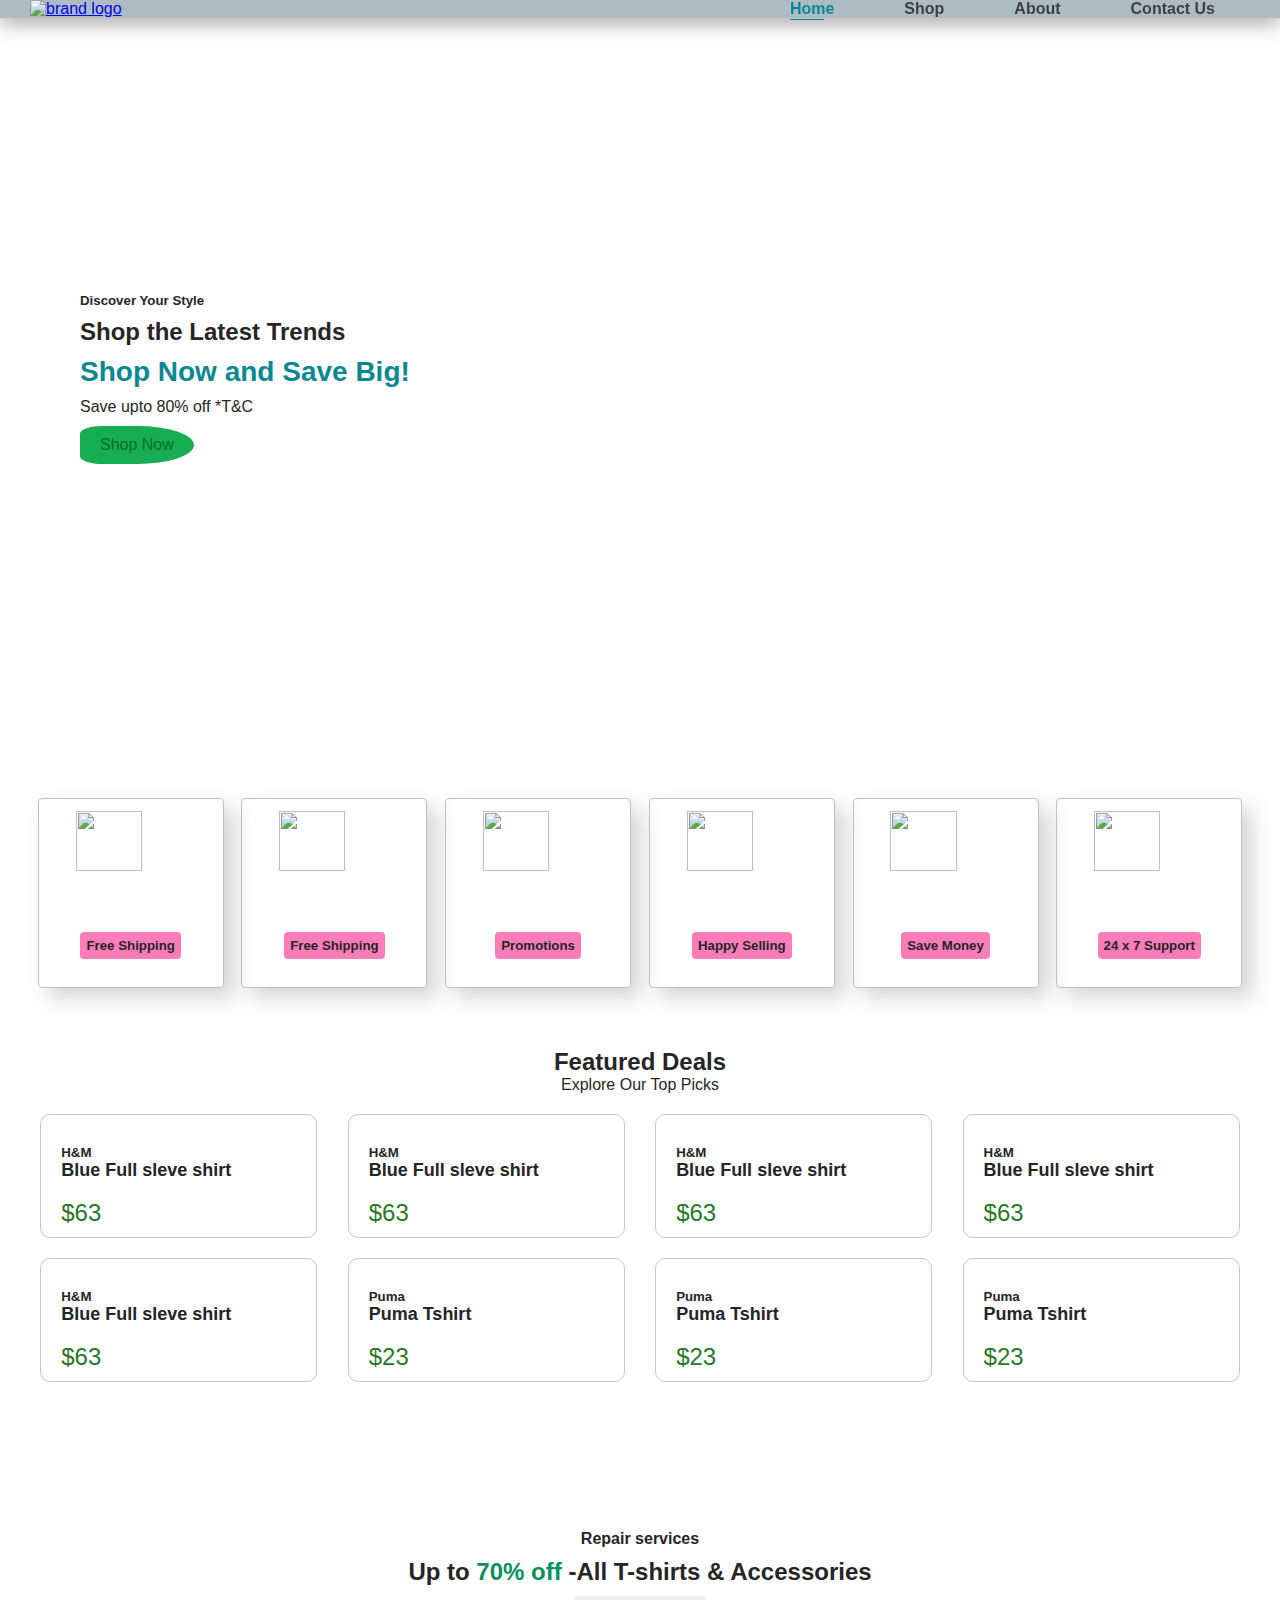
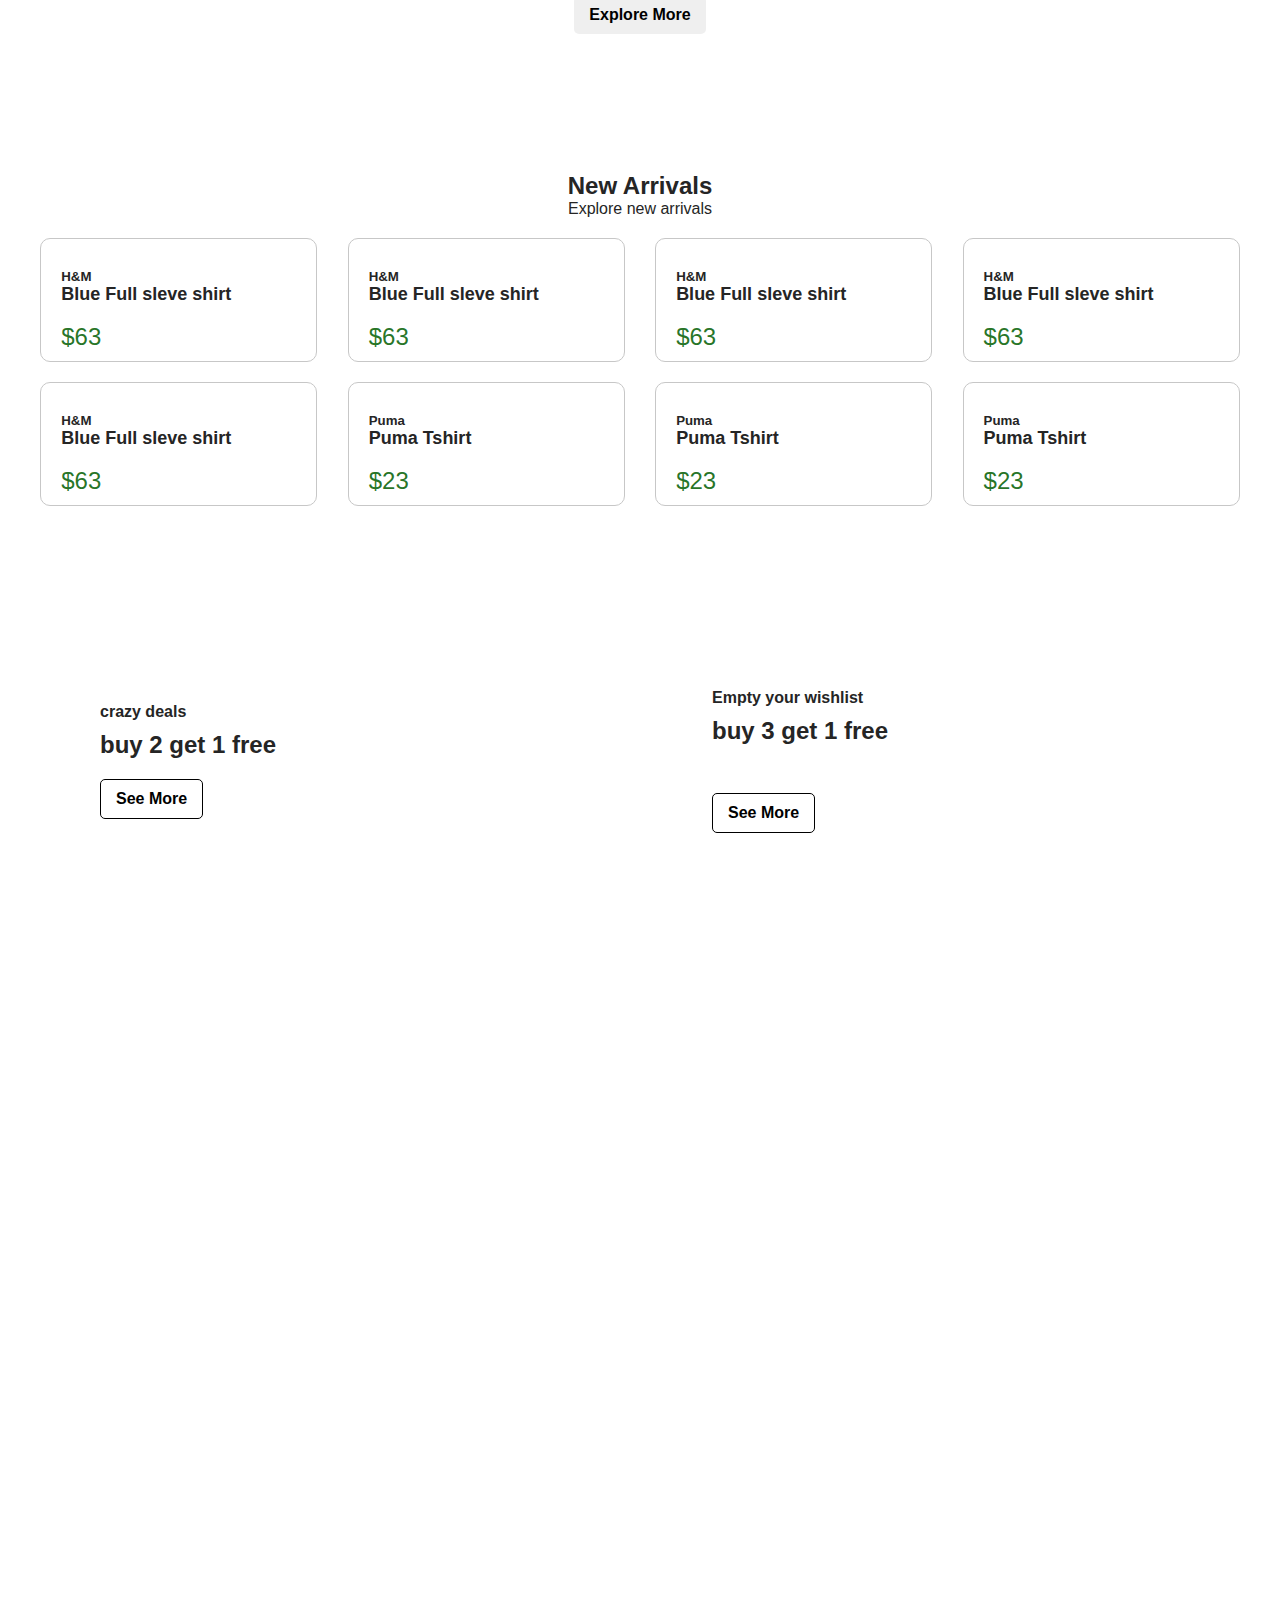
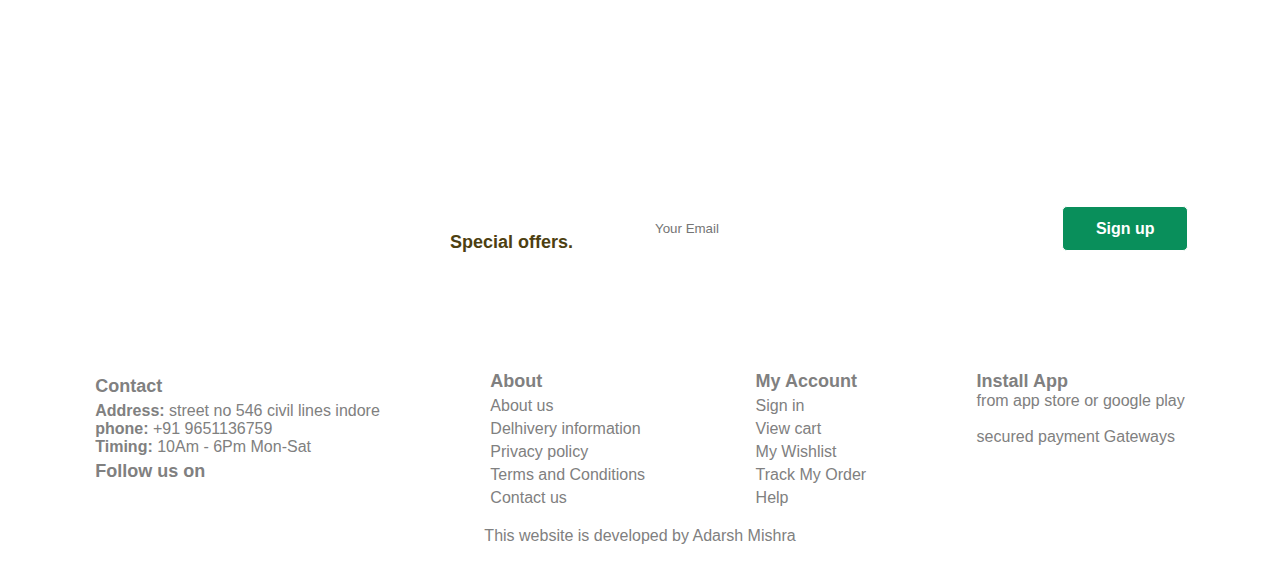
==== index.html @ 16205b8a "adding page to logo" ====
<!DOCTYPE html>
<html lang="en">
  <head>
    <meta charset="UTF-8" />
    <meta name="viewport" content="width=device-width, initial-scale=1.0" />
    <title></title>
    <link rel="stylesheet" href="style.css" />
    <link
      rel="stylesheet"
      href="https://cdnjs.cloudflare.com/ajax/libs/font-awesome/6.5.1/css/all.min.css"
      integrity="sha512-DTOQO9RWCH3ppGqcWaEA1BIZOC6xxalwEsw9c2QQeAIftl+Vegovlnee1c9QX4TctnWMn13TZye+giMm8e2LwA=="
      crossorigin="anonymous"
      referrerpolicy="no-referrer"
    />
  </head>
  <body>
    <header>
      <nav>
        <a class="brand-logo" href="index.html"
          ><img
            class="brand-logo"
            src="home-images/brand logo2.png"
            alt="brand logo"
        /></a>
        <div class="nav-links">
          <li><a class="active" href="index.html">Home</a></li>
          <li><a href="shop.html">Shop</a></li>
          <li><a href="about.html">About</a></li>
          <li><a href="contact.html">Contact Us</a></li>
          <a href="cart.html"><i class="fa-solid fa-bag-shopping"></i></a>
        </div>
      </nav>
    </header>

    <section class="hero">
      <h5>Discover Your Style</h5>
      <h2>Shop the Latest Trends</h2>
      <h1>Shop Now and Save Big!</h1>
      <p>Save upto 80% off *T&C</p>
      <button class="hero-btn">Shop Now</button>
    </section>

    <section class="features">
      <div class="feature-box">
        <img
          src="https://encrypted-tbn0.gstatic.com/images?q=tbn:ANd9GcSUbKTxGT5Cu_lnZoBtCfuJlp1Us1unx49uBg&usqp=CAU"
          alt=""
        />
        <h5>Free Shipping</h5>
      </div>
      <div class="feature-box">
        <img
          src="https://encrypted-tbn0.gstatic.com/images?q=tbn:ANd9GcQZzzCF88Bh8GeuCYiDXP8hXMEvWiHzgV-7iY_R7X9fksm_Ij-1l3VPWpPngIdKsSIP9Vw&usqp=CAU"
          alt=""
        />
        <h5>Free Shipping</h5>
      </div>
      <div class="feature-box">
        <img
          src="https://static.vecteezy.com/system/resources/thumbnails/009/315/292/small/3d-megaphone-speaker-or-loudspeaker-bullhorn-for-announce-promotion-megaphone-loudhailer-with-microphone-mockup-speakerphone-3d-render-for-alert-and-announcement-isolated-free-png.png"
          alt=""
        />
        <h5>Promotions</h5>
      </div>
      <div class="feature-box">
        <img
          src="https://png.pngtree.com/png-vector/20221108/ourmid/pngtree-happy-selling-products-online-png-image_6432151.png"
          alt=""
        />
        <h5>Happy Selling</h5>
      </div>
      <div class="feature-box">
        <img
          src="https://encrypted-tbn0.gstatic.com/images?q=tbn:ANd9GcTLdCCTJVLXFhbFp-wXrnu7Nh6CmlG_Gkt76Q&usqp=CAU"
          alt=""
        />
        <h5>Save Money</h5>
      </div>
      <div class="feature-box">
        <img
          src="https://static.vecteezy.com/system/resources/previews/017/349/943/original/24-hour-service-icon-headphone-talk-support-over-the-phone-to-consult-customer-problems-png.png"
          alt=""
        />
        <h5>24 x 7 Support</h5>
      </div>
    </section>

    <section class="featured-products">
      <h2>Featured Deals</h2>
      <p>Explore Our Top Picks</p>
      <div class="featured-wrapper">
        <div class="featured-card">
          <img src="home-images/product5.jpg" alt="" />
          <div class="description">
            <h5 class="brand-name">H&M</h5>
            <h3 class="product-name">Blue Full sleve shirt</h3>
            <div class="rating">
              <i class="fa-solid fa-star"></i>
              <i class="fas fa-star"></i>
              <i class="fas fa-star"></i>
              <i class="fas fa-star"></i>
              <i class="fas fa-star"></i>
            </div>
            <span class="price">$63</span>
            <i class="fa-solid fa-cart-shopping cart"></i>
          </div>
        </div>
        <div class="featured-card">
          <img src="home-images/product1.jpg" alt="" />
          <div class="description">
            <h5 class="brand-name">H&M</h5>
            <h3 class="product-name">Blue Full sleve shirt</h3>
            <div class="rating">
              <i class="fa-solid fa-star"></i>
              <i class="fas fa-star"></i>
              <i class="fas fa-star"></i>
              <i class="fas fa-star"></i>
              <i class="fas fa-star"></i>
            </div>
            <span class="price">$63</span>
            <i class="fa-solid fa-cart-shopping cart"></i>
          </div>
        </div>
        <div class="featured-card">
          <img src="home-images/product2.jpg" alt="" />
          <div class="description">
            <h5 class="brand-name">H&M</h5>
            <h3 class="product-name">Blue Full sleve shirt</h3>
            <div class="rating">
              <i class="fa-solid fa-star"></i>
              <i class="fas fa-star"></i>
              <i class="fas fa-star"></i>
              <i class="fas fa-star"></i>
              <i class="fas fa-star"></i>
            </div>
            <span class="price">$63</span>
            <i class="fa-solid fa-cart-shopping cart"></i>
          </div>
        </div>
        <div class="featured-card">
          <img src="home-images/pic2.jpg" alt="" />
          <div class="description">
            <h5 class="brand-name">H&M</h5>
            <h3 class="product-name">Blue Full sleve shirt</h3>
            <div class="rating">
              <i class="fa-solid fa-star"></i>
              <i class="fas fa-star"></i>
              <i class="fas fa-star"></i>
              <i class="fas fa-star"></i>
              <i class="fas fa-star"></i>
            </div>
            <span class="price">$63</span>
            <i class="fa-solid fa-cart-shopping cart"></i>
          </div>
        </div>
        <div class="featured-card">
          <img src="home-images/pic5.jpg" alt="" />
          <div class="description">
            <h5 class="brand-name">H&M</h5>
            <h3 class="product-name">Blue Full sleve shirt</h3>
            <div class="rating">
              <i class="fa-solid fa-star"></i>
              <i class="fas fa-star"></i>
              <i class="fas fa-star"></i>
              <i class="fas fa-star"></i>
              <i class="fas fa-star"></i>
            </div>
            <span class="price">$63</span>
            <i class="fa-solid fa-cart-shopping cart"></i>
          </div>
        </div>
        <div class="featured-card">
          <img src="home-images/pic3.jpg" alt="" />
          <div class="description">
            <h5 class="brand-name">Puma</h5>
            <h3 class="product-name">Puma Tshirt</h3>
            <div class="rating">
              <i class="fa-solid fa-star"></i>
              <i class="fas fa-star"></i>
              <i class="fas fa-star"></i>
              <i class="fas fa-star"></i>
              <i class="fas fa-star"></i>
            </div>
            <span class="price">$23</span>
            <i class="fa-solid fa-cart-shopping"></i>
          </div>
        </div>
        <div class="featured-card">
          <img src="home-images/pic1.jpg" alt="" />
          <div class="description">
            <h5 class="brand-name">Puma</h5>
            <h3 class="product-name">Puma Tshirt</h3>
            <div class="rating">
              <i class="fa-solid fa-star"></i>
              <i class="fas fa-star"></i>
              <i class="fas fa-star"></i>
              <i class="fas fa-star"></i>
              <i class="fas fa-star"></i>
            </div>
            <span class="price">$23</span>
            <i class="fa-solid fa-cart-shopping"></i>
          </div>
        </div>
        <div class="featured-card">
          <img src="home-images/pic4.jpg" alt="" />
          <div class="description">
            <h5 class="brand-name">Puma</h5>
            <h3 class="product-name">Puma Tshirt</h3>
            <div class="rating">
              <i class="fa-solid fa-star"></i>
              <i class="fas fa-star"></i>
              <i class="fas fa-star"></i>
              <i class="fas fa-star"></i>
              <i class="fas fa-star"></i>
            </div>
            <span class="price">$23</span>
            <i class="fa-solid fa-cart-shopping"></i>
          </div>
        </div>
      </div>
    </section>

    <section class="banner">
      <h4>Repair services</h4>
      <h2>Up to <span>70% off</span> -All T-shirts & Accessories</h2>
      <button class="explore-btn">Explore More</button>
    </section>

    <section class="featured-products">
      <h2>New Arrivals</h2>
      <p>Explore new arrivals</p>
      <div class="featured-wrapper">
        <div class="featured-card">
          <img src="home-images/product4.jpg" alt="" />
          <div class="description">
            <h5 class="brand-name">H&M</h5>
            <h3 class="product-name">Blue Full sleve shirt</h3>
            <div class="rating">
              <i class="fa-solid fa-star"></i>
              <i class="fas fa-star"></i>
              <i class="fas fa-star"></i>
              <i class="fas fa-star"></i>
              <i class="fas fa-star"></i>
            </div>
            <span class="price">$63</span>
            <i class="fa-solid fa-cart-shopping cart"></i>
          </div>
        </div>
        <div class="featured-card">
          <img src="home-images/product1.jpg" alt="" />
          <div class="description">
            <h5 class="brand-name">H&M</h5>
            <h3 class="product-name">Blue Full sleve shirt</h3>
            <div class="rating">
              <i class="fa-solid fa-star"></i>
              <i class="fas fa-star"></i>
              <i class="fas fa-star"></i>
              <i class="fas fa-star"></i>
              <i class="fas fa-star"></i>
            </div>
            <span class="price">$63</span>
            <i class="fa-solid fa-cart-shopping cart"></i>
          </div>
        </div>
        <div class="featured-card">
          <img src="home-images/product2.jpg" alt="" />
          <div class="description">
            <h5 class="brand-name">H&M</h5>
            <h3 class="product-name">Blue Full sleve shirt</h3>
            <div class="rating">
              <i class="fa-solid fa-star"></i>
              <i class="fas fa-star"></i>
              <i class="fas fa-star"></i>
              <i class="fas fa-star"></i>
              <i class="fas fa-star"></i>
            </div>
            <span class="price">$63</span>
            <i class="fa-solid fa-cart-shopping cart"></i>
          </div>
        </div>
        <div class="featured-card">
          <img src="home-images/product 3.jpg" alt="" />
          <div class="description">
            <h5 class="brand-name">H&M</h5>
            <h3 class="product-name">Blue Full sleve shirt</h3>
            <div class="rating">
              <i class="fa-solid fa-star"></i>
              <i class="fas fa-star"></i>
              <i class="fas fa-star"></i>
              <i class="fas fa-star"></i>
              <i class="fas fa-star"></i>
            </div>
            <span class="price">$63</span>
            <i class="fa-solid fa-cart-shopping cart"></i>
          </div>
        </div>
        <div class="featured-card">
          <img src="home-images/product5.jpg" alt="" />
          <div class="description">
            <h5 class="brand-name">H&M</h5>
            <h3 class="product-name">Blue Full sleve shirt</h3>
            <div class="rating">
              <i class="fa-solid fa-star"></i>
              <i class="fas fa-star"></i>
              <i class="fas fa-star"></i>
              <i class="fas fa-star"></i>
              <i class="fas fa-star"></i>
            </div>
            <span class="price">$63</span>
            <i class="fa-solid fa-cart-shopping cart"></i>
          </div>
        </div>
        <div class="featured-card">
          <img src="home-images/pic3.jpg" alt="" />
          <div class="description">
            <h5 class="brand-name">Puma</h5>
            <h3 class="product-name">Puma Tshirt</h3>
            <div class="rating">
              <i class="fa-solid fa-star"></i>
              <i class="fas fa-star"></i>
              <i class="fas fa-star"></i>
              <i class="fas fa-star"></i>
              <i class="fas fa-star"></i>
            </div>
            <span class="price">$23</span>
            <i class="fa-solid fa-cart-shopping"></i>
          </div>
        </div>
        <div class="featured-card">
          <img src="home-images/pic1.jpg" alt="" />
          <div class="description">
            <h5 class="brand-name">Puma</h5>
            <h3 class="product-name">Puma Tshirt</h3>
            <div class="rating">
              <i class="fa-solid fa-star"></i>
              <i class="fas fa-star"></i>
              <i class="fas fa-star"></i>
              <i class="fas fa-star"></i>
              <i class="fas fa-star"></i>
            </div>
            <span class="price">$23</span>
            <i class="fa-solid fa-cart-shopping"></i>
          </div>
        </div>
        <div class="featured-card">
          <img src="home-images/pic5.jpg" alt="" />
          <div class="description">
            <h5 class="brand-name">Puma</h5>
            <h3 class="product-name">Puma Tshirt</h3>
            <div class="rating">
              <i class="fa-solid fa-star"></i>
              <i class="fas fa-star"></i>
              <i class="fas fa-star"></i>
              <i class="fas fa-star"></i>
              <i class="fas fa-star"></i>
            </div>
            <span class="price">$23</span>
            <i class="fa-solid fa-cart-shopping"></i>
          </div>
        </div>
      </div>
    </section>

    <section class="small-banner">
      <div class="banner-box">
        <h4>crazy deals</h4>
        <h2>buy 2 get 1 free</h2>
        <p></p>
        <button>See More</button>
      </div>
      <div class="banner-box box2">
        <h4>Empty your wishlist</h4>
        <h2>buy 3 get 1 free</h2>
        <p></p>
        <br />
        <button>See More</button>
      </div>
    </section>

    <section class="banner-sm-box">
      <div class="box ban1">
        <h2>New arrivals</h2>
        <h3>Match your vibes with new arrivals</h3>
      </div>
      <div class="box ban2">
        <h2>Ethnic wears</h2>
        <h3>style with your family with traditions</h3>
      </div>
      <div class="box ban3">
        <h2>Shoes</h2>
        <h3>Match your Pair with new arrivals</h3>
      </div>
    </section>

    <section class="newsletter">
      <div class="newsletter-text">
        <h2>Sign up for newsletters</h2>
        <h3>
          Get email updates for our latest shop and <span>Special offers.</span>
        </h3>
      </div>
      <div class="newsletter-form">
        <form action="">
          <input type="email" name="Email" placeholder="Your Email" />
          <button class="submit-btn" type="submit">Sign up</button>
        </form>
      </div>
    </section>

    <section class="footer">
      <div class="col1">
        <img class="brand-logo" src="home-images/brand logo.png" alt="" />
        <h3>Contact</h3>
        <p>
          <strong>Address: </strong> street no 546 civil lines indore <br />
          <strong>phone:</strong> +91 9651136759 <br />
          <strong>Timing: </strong> 10Am - 6Pm Mon-Sat
        </p>
        <h3>Follow us on</h3>
        <div class="icons">
          <i class="fa-brands fa-square-instagram"></i>
          <i class="fa-brands fa-linkedin"></i>
          <i class="fa-brands fa-square-twitter"></i>
          <i class="fa-brands fa-facebook"></i>
        </div>
      </div>
      <div class="col2">
        <h3>About</h3>
        <li>About us</li>
        <li>Delhivery information</li>
        <li>Privacy policy</li>
        <li>Terms and Conditions</li>
        <li>Contact us</li>
      </div>
      <div class="col3">
        <h3>My Account</h3>
        <li>Sign in</li>
        <li>View cart</li>
        <li>My Wishlist</li>
        <li>Track My Order</li>
        <li>Help</li>
      </div>
      <div class="col4">
        <h3>Install App</h3>
        <p>from app store or google play</p>
        <img
          class="playstore"
          src="https://www.shutterstock.com/image-photo/antalya-turkey-september-21-2020-600nw-1931705552.jpg"
          alt=""
        />
        <p>secured payment Gateways</p>
        <img
          class="payment"
          src="https://abeec.com.au/wp-content/uploads/2022/06/Payments-Options-Accepted.png"
          alt=""
        />
      </div>
    </section>
    <div class="copyright">
      <p>This website is developed by Adarsh Mishra</p>
    </div>
  </body>
</html>
---- style.css ----
* {
  margin: 0px;
  padding: 0px;
  box-sizing: border-box;
}
body {
  width: 100%;
  font-family: "Gill Sans", "Gill Sans MT", Calibri, "Trebuchet MS", sans-serif;

  color: rgb(37, 37, 37);
}

/* utility classes */
h3 {
  font-size: 18px;
}
h2 {
  font-size: 24px;
  font-weight: 600px;
}
h1 {
  font-size: 28px;
  font-weight: 900px;
}
/* home page  */

/* navigation bar  */

nav {
  display: flex;
  align-items: center;
  justify-content: space-between;
  padding: 0px 30px;
  background-color: rgb(173 188 195);
  box-shadow: 0px 5px 20px rgba(138, 138, 138, 0.836);
  z-index: 999;
  position: sticky;
  top: 0;
  left: 0;
}
.brand-logo {
  width: 180px;
  background-color: rgb(173 188 195);
}
.nav-links {
  display: flex;
}
.nav-links li {
  list-style: none;
  padding: 0px 35px;
  position: relative;
}
.nav-links li a {
  text-decoration: none;
  color: rgb(63, 63, 63);
  font-size: 16px;
  font-weight: 600;
  transition: 0.2s ease;
}
.nav-links li a:hover,
.nav-links li a.active {
  color: rgb(10, 136, 145);
}

.nav-links li a.active::after,
.nav-links li a:hover::after {
  content: "";
  width: 30%;
  height: 1.5px;
  background-color: rgb(10, 136, 145);
  position: absolute;
  bottom: -2px;
  left: 35px;
}
.nav-links i {
  color: black;
}

/* hero section */
.hero {
  background-image: url("https://plus.unsplash.com/premium_photo-1663089101206-42c224a353da?q=80&w=1536&auto=format&fit=crop&ixlib=rb-4.0.3&ixid=M3wxMjA3fDB8MHxwaG90by1wYWdlfHx8fGVufDB8fHx8fA%3D%3D");
  background-size: cover;
  background-position: top 20% left 20%;
  min-height: 80vh;
  padding: 0px 80px;
  display: flex;
  flex-direction: column;
  align-items: flex-start;
  justify-content: center;
  row-gap: 10px;
}
.hero h1 {
  /* color: rgb(6, 93, 255); */
  color: rgb(10, 136, 145);
}
.hero button {
  background-color: rgb(22, 173, 85);
  padding: 10px 20px;
  font-size: 16px;
  color: rgb(3, 112, 30);
  border-radius: 20% 50% 50% 20%;
  border: 0;
}

/* feature section  */

.features {
  margin: 60px 20px;
  display: flex;
  justify-content: space-evenly;
  align-items: center;
  flex-wrap: wrap;
}
.feature-box {
  width: 15%;
  height: 190px;
  object-fit: cover;
  display: flex;
  flex-wrap: wrap;
  flex-direction: column;
  align-items: center;
  box-shadow: 10px 10px 20px rgba(196, 195, 195, 0.699);
  padding: 10px 0px;
  border: 0.5px solid rgb(192, 192, 192);
  border-radius: 4px;
  transition: 0.3s ease;
}
.feature-box:hover {
  box-shadow: 15px 10px 10px 10px rgba(156, 156, 156, 0.699);
}

.feature-box img {
  width: 60%;
  height: 60%;
  margin: 2px 4px;
}
.feature-box img:hover {
  scale: 1.025;
}
.feature-box h5 {
  margin-top: 18px;
  background-color: rgb(252, 125, 184);
  /* width: 50%; */
  padding: 6px;
  border-radius: 4px;
}
.feature-box :nth-child(3) h5 {
  background-color: rgb(13, 129, 133);
}

/* feaured products */

.featured-products {
  text-align: center;
  margin: 10px 10px;
}
.featured-wrapper {
  margin: 10px 0px;
  display: flex;
  flex-wrap: wrap;
  justify-content: space-evenly;
}
.featured-card {
  display: flex;
  flex-direction: column;
  flex-basis: 22%;
  margin: 10px 0px;
  border: 1.5px solid rgb(199, 199, 199);
  border-radius: 10px;
}
.featured-card img {
  margin: 10px 0px;
  width: 90%;
  align-self: center;
  /* height: 45%; */
}
.description {
  margin: 10px 20px;
  text-align: left;
}
.price {
  font-size: 1.5rem;
  color: rgba(9, 99, 9, 0.89);
}
.rating i {
  padding: 5px 2px;

  color: rgb(255, 239, 9);
}

/* banner */

.banner {
  background-image: url("https://png.pngtree.com/thumb_back/fh260/background/20220914/pngtree-background-orange-sale-promotion-gift-balloon-image_1464409.jpg");
  display: flex;
  background-size: contain;
  flex-direction: column;
  justify-content: center;
  align-items: center;
  min-height: 40vh;
  margin: 10px 0px;
  row-gap: 10px;
}
.banner h2 span {
  color: rgb(9, 143, 91);
}
.explore-btn {
  padding: 10px 15px;
  border-radius: 5px;
  border: none;
  font-size: 16px;
  font-weight: 600;
}
.explore-btn:hover {
  background-color: rgb(9, 143, 91);
  color: white;
  cursor: pointer;
}
.small-banner {
  display: flex;
  flex-wrap: wrap;
  justify-content: space-between;
  margin: 20px 40px;
}
.banner-box {
  background-image: url("https://img.freepik.com/premium-photo/beautiful-young-asian-woman-carrying-shopping-bags-looking-surprised-happy-isolated-yellow-banner-background-with-copy-space_126277-915.jpg?size=626&ext=jpg");
  background-size: cover;
  /* flex-basis: 45%; */
  padding: 60px;
  display: flex;
  flex-wrap: wrap;
  flex-direction: column;
  justify-content: center;
  align-items: flex-start;
  row-gap: 10px;
  width: 49%;
  height: 50vh;
  font-weight: 700;
}
.box2 {
  background-image: url("https://previews.123rf.com/images/vgstudio/vgstudio1906/vgstudio190600008/124388451-shopping-woman-happy-excited-girl-in-green-dress-holding-bags-yellow-color-background-copy-space-for.jpg");
}
.banner-box button {
  padding: 10px 15px;
  border-radius: 5px;
  border: 1px solid black;
  background: transparent;
  font-size: 16px;
  font-weight: 600;
}
.banner-box button:hover {
  background-color: rgb(9, 143, 91);
  color: white;
  cursor: pointer;
}
.banner-sm-box {
  display: flex;
  flex-wrap: wrap;
  justify-content: space-between;
  margin: 20px 40px;
}
.box {
  background-image: url("");
  background-size: cover;
  padding: 60px;
  display: flex;
  flex-direction: column;
  justify-content: center;
  align-items: flex-start;
  row-gap: 10px;
  min-width: 250px;
  color: white;
  height: 40vh;
  font-weight: 700;
}
.ban1 {
  background-image: url("https://media.istockphoto.com/id/629771548/photo/surprised-happy-beautiful-woman-looking-sideways-in-excitement-isolated.jpg?s=612x612&w=0&k=20&c=FFR2LYsEyUaeg-wmufldaw3kFq15czQr9FKcaEeYVtw=");
}
.ban2 {
  background-image: url("https://assets.gqindia.com/photos/5cdc6032e994c8ee73b68f52/1:1/w_1080,h_1080,c_limit/wedding-outfits-top-image.jpg");
}
.ban3 {
  background-image: url("https://i.pinimg.com/originals/b8/01/d8/b801d86dcd8f8cfb3086a906fe72fef8.jpg");
}
.newsletter {
  display: flex;
  margin: 20px 40px;
  /* width: 100%; */
  flex-wrap: wrap;
  padding: 50px;
  justify-content: space-between;
  align-items: center;
  background-image: url("https://as2.ftcdn.net/v2/jpg/05/17/30/81/1000_F_517308164_xq0aEyQSdee8PICp6XHyZZexm1jClUJB.jpg");
  color: white;
  background-size: cover;
}
.newsletter-text {
  flex-basis: 50%;
}
.newsletter-text h3 span {
  color: rgb(77, 63, 17);
}
.newsletter-form {
  flex-basis: 50%;
  margin: 10px 0px;
}
.newsletter-form form {
  display: flex;
}
.newsletter-form form input {
  padding: 15px;
  width: 100%;
  border-radius: 4px;
  outline: none;
  border: transparent;
}
.submit-btn {
  padding: 5px 25px;
  border-radius: 5px;
  margin: 0px 2px;
  border: 1px solid rgb(255, 255, 255);
  background-color: rgb(9, 143, 91);
  font-size: 16px;
  font-weight: 600;
  width: 150px;
  color: white;
}
.submit-btn:hover {
  background-color: rgb(7, 73, 48);
  color: white;
  cursor: pointer;
}
.footer {
  margin: 20px 40px;
  padding-top: 40px;
  display: flex;
  justify-content: space-around;
  color: grey;
}
.footer li,
p {
  list-style: none;
}
.footer li:hover {
  color: rgb(9, 143, 91);
}
.col1,
.col2,
.col3 {
  display: flex;
  flex-direction: column;
  row-gap: 5px;
}

.icons {
  display: flex;
  font-size: 16px;
  column-gap: 8px;
}
.icons :hover {
  color: rgb(9, 143, 91);
}
.playstore {
  width: 120px;
}
.payment {
  width: 160px;
}
.copyright {
  color: grey;
  text-align: center;
  margin-bottom: 20px;
}

/* shop page */
.shop-hero {
  background-image: url("https://t4.ftcdn.net/jpg/03/05/29/67/360_F_305296774_CYiMv2y87U27SoKT2o2OZFWzUzF8JPrL.jpg");
  height: 70vh;
  background-size: cover;

  color: white;
  display: flex;
  flex-direction: column;
  justify-content: center;
  align-items: center;
}
.shop-btn {
  background-color: rgb(9, 143, 91);
  padding: 10px 20px;
  margin-top: 20px;
  font-size: 16px;
  color: rgb(0, 0, 0);

  border: 0;
}
.shop-btn:hover {
  background-color: rgb(7, 73, 48);
  color: white;
}
.paging {
  display: flex;
  justify-content: center;
  align-items: center;
}
.paging a {
  text-decoration: none;
  padding: 10px 15px;
  background-color: rgb(9, 143, 91);
  color: white;
  margin: 10px 5px;
  font-weight: 600;
}
.paging a:hover {
  background-color: rgb(7, 73, 48);
}

/* product description */
.product-details {
  padding: 10px 20px;
  margin: 10px 10px;
  display: flex;
}
.product-pics {
  width: 40%;
}
.small-img-group {
  display: flex;
  justify-content: space-between;
}
.sm-img {
  flex-basis: 24%;
  cursor: pointer;
}
.pro-description {
  width: 50%;
  display: flex;
  flex-direction: column;
  row-gap: 20px;
  margin: 40px 60px;
}
.pro-description select {
  width: 20%;
  padding: 6px;
}
.selector input {
  width: 10%;
  padding: 8px;
  margin-right: 30px;
}
.selector button {
  background-color: rgb(9, 143, 91);
  color: white;
  padding: 8px 10px;
  border: none;
}
.selector button:hover {
  background-color: rgb(7, 73, 48);
}
.details {
  font-size: large;
  width: 80%;
}

/* about page */
.about-hero {
  background-image: url("https://img.freepik.com/premium-vector/about-us-website-banner-concept-with-thin-line-flat-design_56103-96.jpg");
  height: 60vh;
  background-size: cover;
  color: white;
  display: flex;
  flex-direction: column;
  justify-content: center;
  align-items: center;
}
.about-company {
  display: flex;
  margin: 10px 20px;
}
.img-section {
  width: 40%;
  margin: 10px;
}
.about-img {
  width: 100%;
}
.about-description {
  width: 50%;
  margin: 20px;
  font-size: 13px;
  font-family: "Segoe UI", Tahoma, Geneva, Verdana, sans-serif;
}
.about-description p {
  margin: 10px 0px;
}

/* contact page */

.contact-hero {
  background-image: url("https://aquaclearsolution.com/wp-content/uploads/2020/12/contactus_banner.jpg");
  height: 60vh;
  background-size: cover;
  color: white;
  display: flex;
  flex-direction: column;
  justify-content: center;
  align-items: center;
}
.find-us {
  margin: 20px 30px;

  display: flex;
  justify-content: space-between;
}
.contacts {
  margin: 40px 50px;
  width: 40%;
  line-height: 40px;
}
.contacts li {
  list-style: none;
  color: grey;
}
.map {
  width: 50%;
}
.contact-form {
  margin: 20px 30px;
  text-align: center;
  border: 1px solid grey;
  padding: 20px 0px;
}
.query {
  display: flex;
  flex-direction: column;
  margin: 20px 0px;
  row-gap: 12px;
  justify-content: center;
  align-items: center;
}
.query input,
textarea {
  font-size: medium;
  padding: 15px;
  width: 60%;
}
.query button {
  width: 80px;
  padding: 10px;
  font-size: large;
  color: white;
  background-color: rgb(9, 143, 91);
  border: none;
  border-radius: 4px;
}

.query input:hover {
  border: 1px solid green;
}

/* cart page */
.cart-hero {
  background-image: url("https://www.shutterstock.com/image-photo/trendy-beautiful-young-asian-woman-600nw-1590685858.jpg");
  height: 60vh;
  background-size: cover;
  color: white;
  display: flex;
  flex-direction: column;
  justify-content: center;
  align-items: center;
}
.cart-table {
  width: 95%;
  border-collapse: collapse;
  table-layout: fixed;
  white-space: nowrap;
  margin: 20px 20px;
}
.cart-table img {
  width: 80px;
}
.cart-table td:nth-child(1) {
  width: 150px;
  text-align: center;
}
.cart-table td:nth-child(2) {
  width: 250px;
  text-align: center;
}
.cart-table td:nth-child(3),
.cart-table td:nth-child(4),
.cart-table td:nth-child(5),
.cart-table td:nth-child(6) {
  width: 150px;
  text-align: center;
}
.cart-table td:nth-child(4) input {
  width: 70px;
  padding: 10px 5px 10px 15px;
}
.cart-table table thead {
  border: 1px solid black;
  border-left: none;
  border-right: none;
}
.cart-table table thead td {
  text-transform: uppercase;
  padding: 2px;
  font-size: 13px;
  font-weight: 600;
}

.cart-table table tbody tr td {
  padding-top: 10px;
  border-bottom: 1px solid rgb(97, 93, 93);
}
.checkout {
  display: flex;
  margin: 10px 20px;
  flex-wrap: wrap;
}
.coupon {
  width: 45%;
  margin: 10px;
}
.coupon input {
  padding: 10px;
  margin: 10px 0px;
  width: 60%;
}
.coupon button,
.proceed-btn {
  background-color: rgb(9, 143, 91);
  border: none;
  color: white;
  width: 100px;
  font-weight: 600;
  font-size: medium;
  padding: 10px;
}
.proceed-btn {
  background-color: rgb(9, 143, 91);
  border: none;
  color: white;
  width: 100%;
  font-weight: 600;
  font-size: medium;
  padding: 5px;
}
.bil {
  width: 52%;
  margin: 10px;
  border: 1px solid black;
  padding: 10px;
}
.bill table {
  border-collapse: collapse;
  width: 30vw;
  margin: 10px 0px;
}

.bill table td {
  width: 100%;
  padding: 5px 10px;
  border: 1px solid black;
}

/* //media querry */
@media screen and (max-width: 500px) {
  .body {
    /* overflow-x: hidden; */
    margin: 0px;
  }

  .hero {
    background-position: top 10% left 50%;
  }
  nav {
    padding: 0;
  }
  .nav-links {
    display: none;
    flex-direction: column;
    top: 0;
    right: 0;
    align-items: flex-start;
    justify-content: flex-start;
    position: fixed;
    width: 300px;
    height: 100vh;
    background-color: grey;
    box-shadow: 0 40px 60px black;
    padding: 80px 0px 0 10px;
  }
  .features {
    flex-direction: column;
    margin: 10px;
    flex-wrap: nowrap;
    justify-content: center;
  }
  .feature-box {
    width: 80%;
    justify-content: center;
    align-items: center;
    margin-top: 6px;
  }
  .featured-card {
    width: 100%;
    /* flex-direction: column; */
    justify-content: center;
  }
  .newsletter {
    align-items: center;
    width: 100%;
    /* overflow-x: hidden; */
    margin: 0;
    flex-direction: column;
  }
  .newsletter form input {
    width: 100%;
  }
  .footer {
    flex-direction: column;
    width: 100%;
    padding: 10px;
  }
  .featured-wrapper {
    flex-direction: column;
  }
  .featured-card .description {
    text-align: center;
    /* justify-content: center; */
    /* align-items: center; */
  }
  .banner {
    width: 100%;
    text-align: center;
    margin: auto;
  }
  .small-banner {
    flex-direction: column;
    width: 100%;
    padding: 0%;
    margin-left: 0;
    margin-right: 0;
  }
  .banner-box {
    width: 100%;
    text-align: center;
    flex-direction: column;
    margin: auto;
    background-size: cover;
  }

  .product-details {
    display: flex;
    flex-direction: column;
    width: 100%;
    margin: 10px 0px;
    padding: 0;
  }
  .product-pics {
    width: 100%;
    margin: 0;
    padding: 0;
  }
  .pro-description {
    width: 100%;
    padding: 0;
    margin: 20px;
  }
  .details {
    width: 90%;
  }
  /* about page */

  .about-hero {
    color: black;
  }
  .about-company {
    flex-direction: column;
    width: 100%;
    padding: 0;
    margin: 10px;
  }
  .img-section {
    width: 100%;
    margin: 10px;
  }
  .about-img {
    width: 90%;
  }
  .about-description {
    margin: 10px 0px;
    width: 100%;
  }
  .about-description p {
    width: 90%;
  }

  /* contact page */
  .find-us {
    flex-direction: column;
  }
  .contacts {
    width: 100%;
    margin: 10px;
    padding: 0;
  }
  .map,
  .map iframe {
    /* margin: 10px; */
    width: 100%;
  }
  .contact-form {
    width: 100%;
    /* margin: 10px; */
    margin: 0;
    padding: 0;
  }
  .query {
    width: 100%;
    padding: 0;
  }
  .query input,
  textarea {
    width: 90%;
  }
  /* cart page */
  .cart-hero {
    height: 40vh;
  }

  .cart-table table {
    overflow-x: auto;
    white-space: nowrap;
    display: block;
  }
  .coupon {
    width: 100%;
  }
  .coupon div input {
    width: 70%;
  }
  .bill {
    width: 100%;
  }
  .bill table {
    width: 90vw;
  }
}
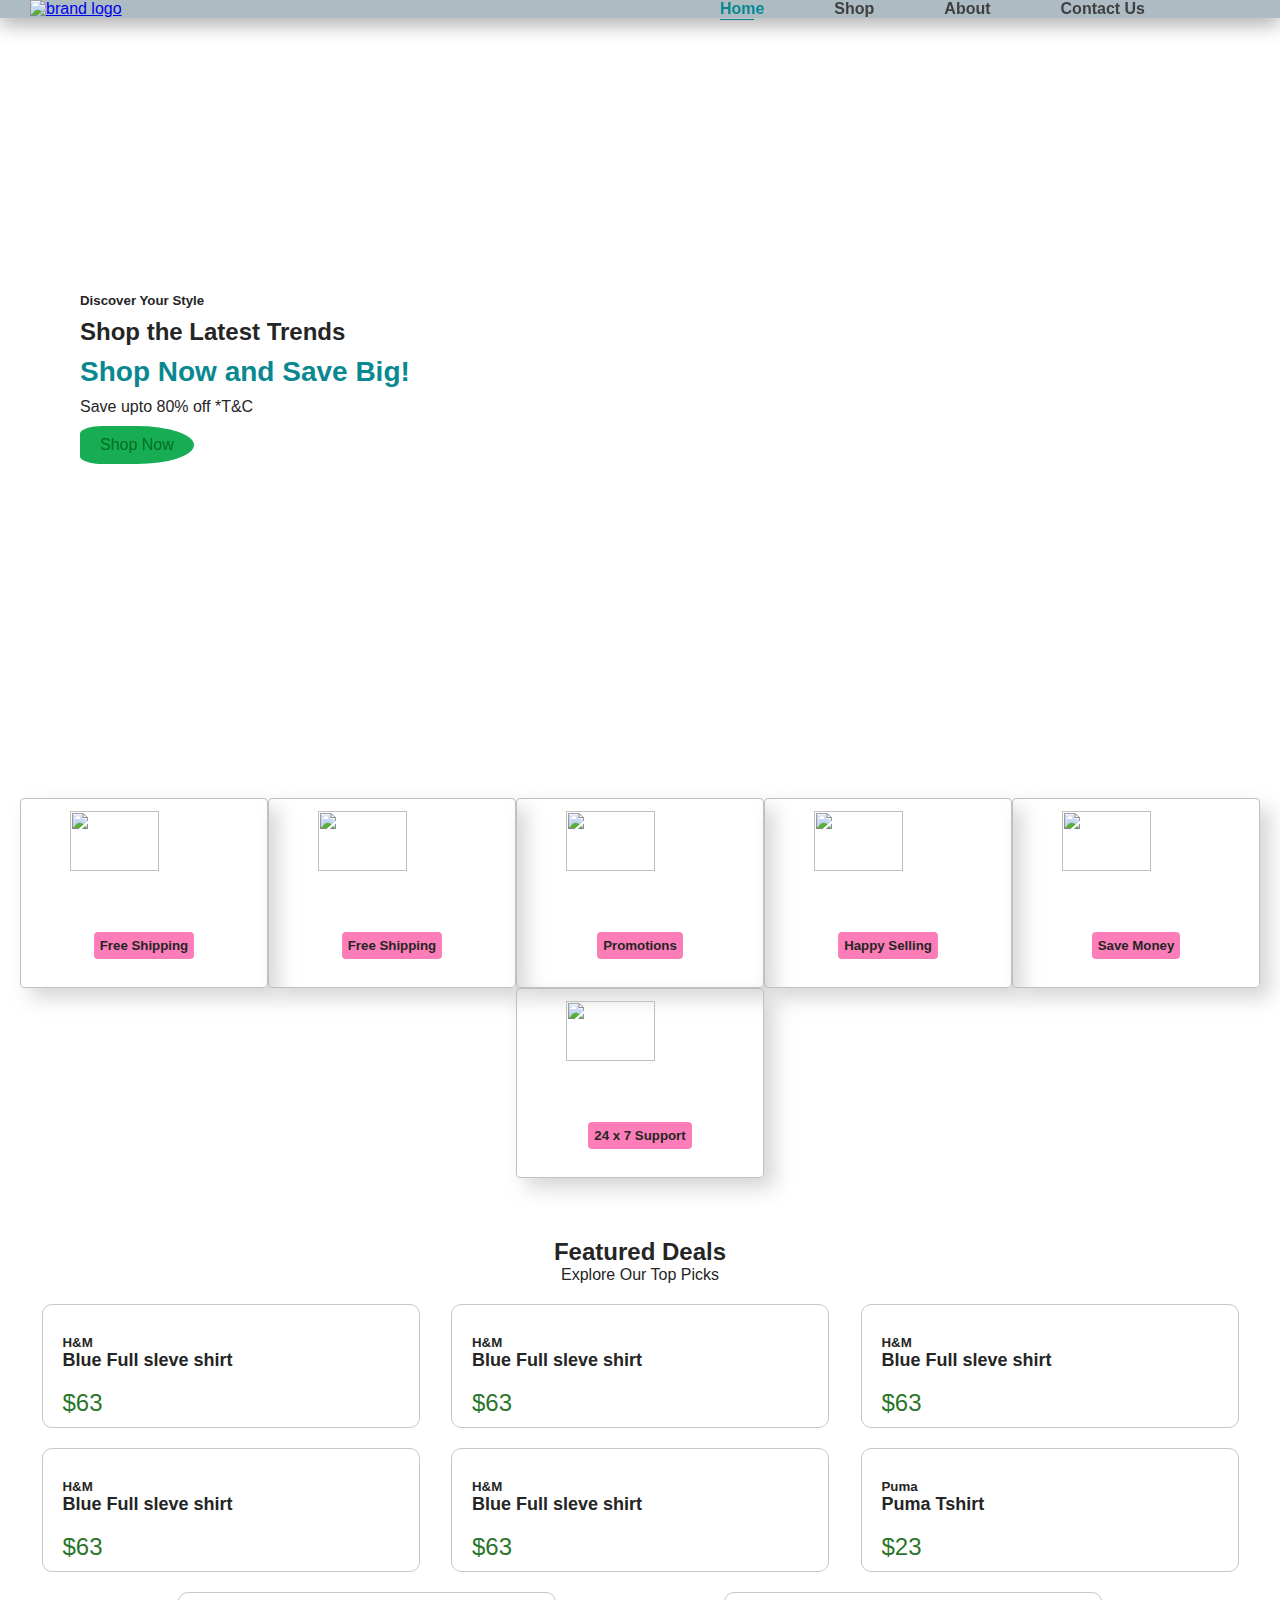
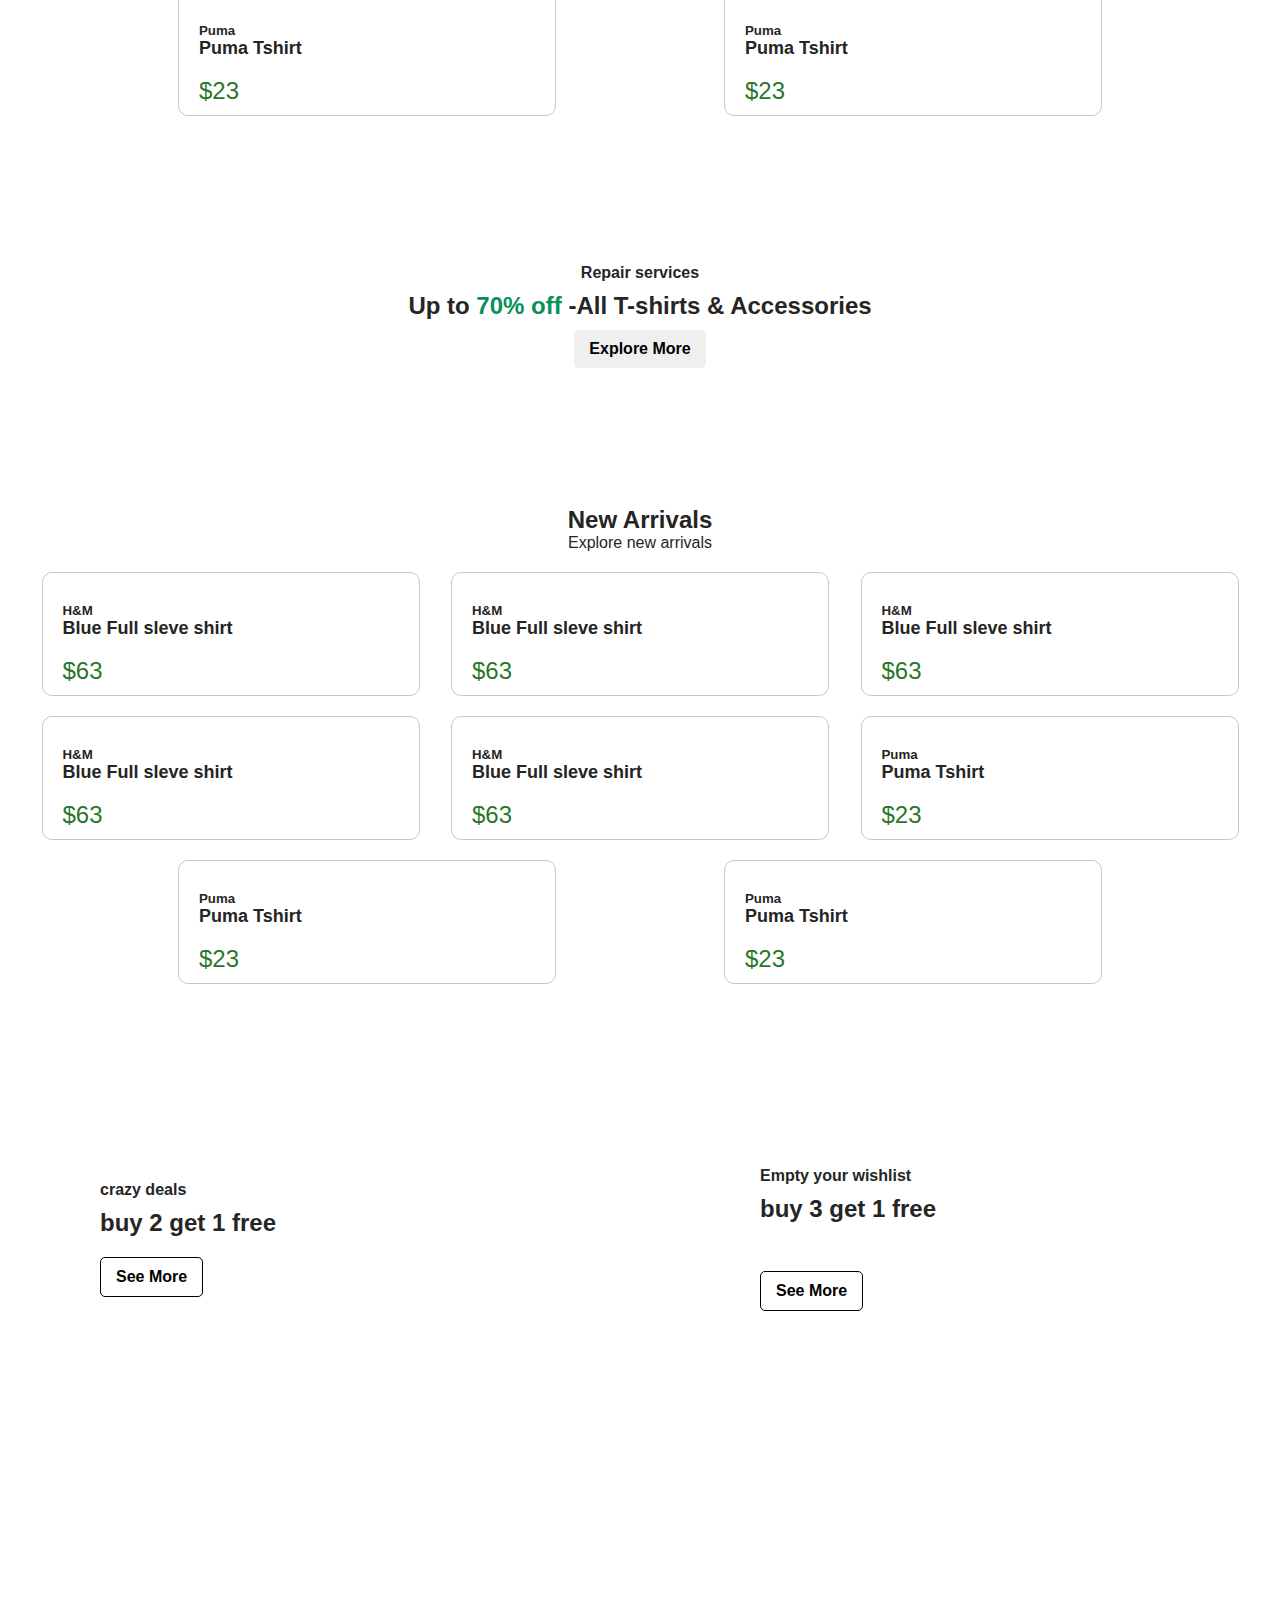
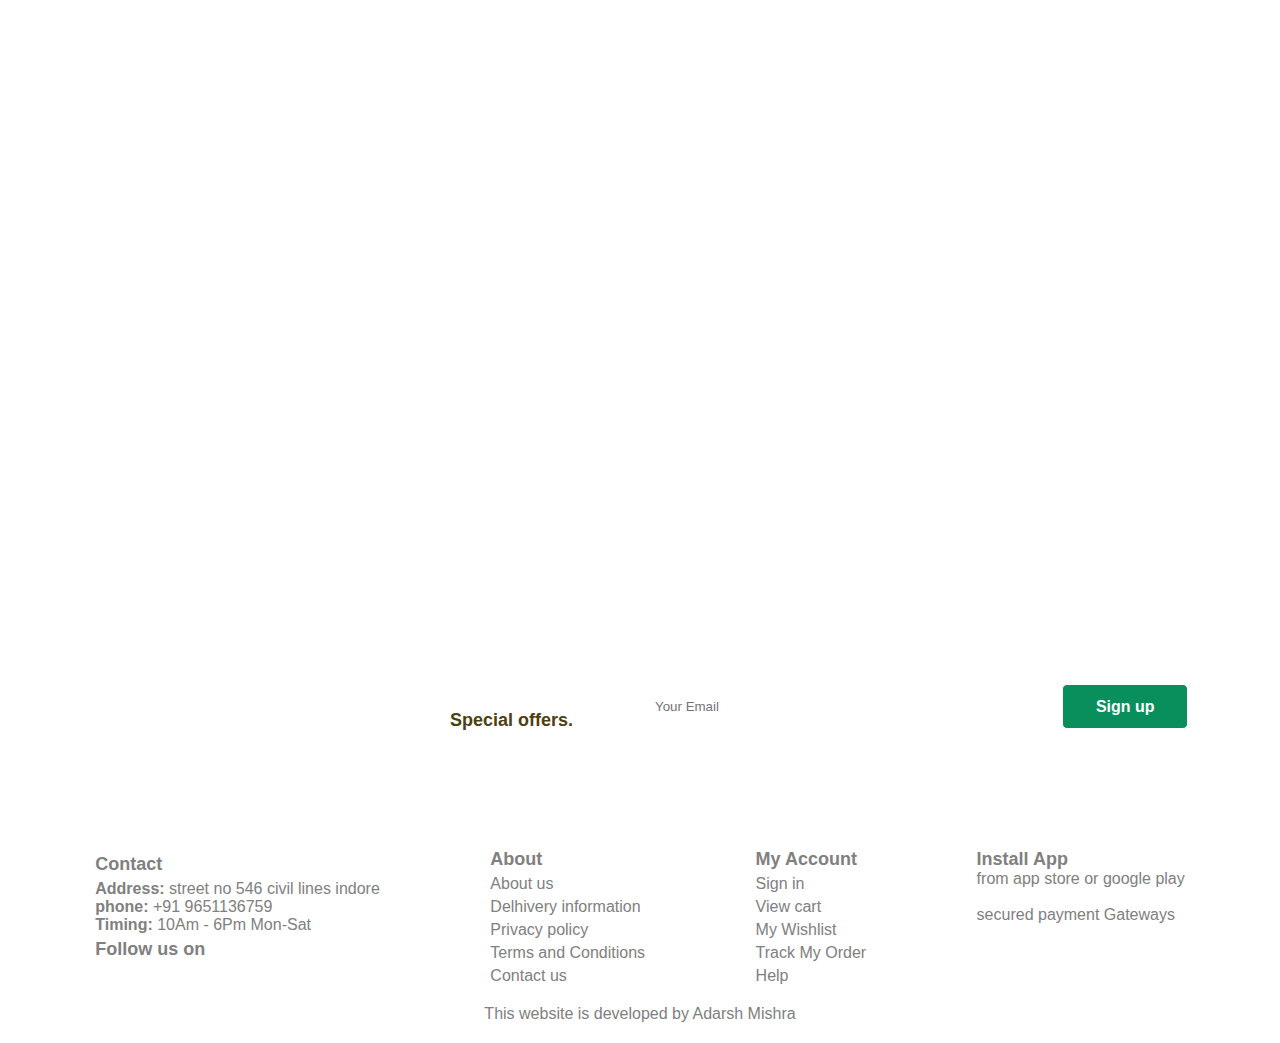
==== commit a355b6b4: "Nav and improve responsive-ness" ====
--- a/index.html
+++ b/index.html
@@ -5,6 +5,7 @@
     <meta name="viewport" content="width=device-width, initial-scale=1.0" />
     <title></title>
     <link rel="stylesheet" href="style.css" />
+    <link rel="stylesheet" href="nav.css" />
     <link
       rel="stylesheet"
       href="https://cdnjs.cloudflare.com/ajax/libs/font-awesome/6.5.1/css/all.min.css"
@@ -12,25 +13,36 @@
       crossorigin="anonymous"
       referrerpolicy="no-referrer"
     />
+    <script
+      src="https://kit.fontawesome.com/a076d05399.js"
+      crossorigin="anonymous"
+    ></script>
   </head>
   <body>
     <header>
       <nav>
-        <a class="brand-logo" href="index.html"
-          ><img
+        <a class="brand-logo" href="index.html">
+          <img
             class="brand-logo"
             src="home-images/brand logo2.png"
             alt="brand logo"
-        /></a>
-        <div class="nav-links">
-          <li><a class="active" href="index.html">Home</a></li>
-          <li><a href="shop.html">Shop</a></li>
-          <li><a href="about.html">About</a></li>
-          <li><a href="contact.html">Contact Us</a></li>
-          <a href="cart.html"><i class="fa-solid fa-bag-shopping"></i></a>
-        </div>
+          />
+        </a>
+        <ul class="nav-links" id="navLinks">
+          <li><a class="nav-link" href="index.html">Home</a></li>
+          <li><a class="nav-link" href="shop.html">Shop</a></li>
+          <li><a class="nav-link" href="about.html">About</a></li>
+          <li><a class="nav-link" href="contact.html">Contact Us</a></li>
+          <li>
+            <a href="cart.html"><i class="fa-solid fa-bag-shopping"></i></a>
+          </li>
+        </ul>
+        <button class="hamburger" id="hamburger">
+          <i class="fa fa-bars"></i>
+        </button>
       </nav>
     </header>
+    <script src="scripts.js"></script>
 
     <section class="hero">
       <h5>Discover Your Style</h5>
--- a/style.css
+++ b/style.css
@@ -749,6 +749,7 @@
     flex-direction: column;
     margin: auto;
     background-size: cover;
+    background-position: center;
   }
 
   .product-details {
@@ -848,3 +849,45 @@
     width: 90vw;
   }
 }
+
+/* CSS for larger screens */
+@media (min-width: 1200px) {
+  .feature-box {
+    width: 20%;
+  }
+  .featured-card {
+    flex-basis: 30%;
+  }
+  .banner-box,
+  .box {
+    width: 45%;
+  }
+}
+
+/* CSS for medium screens */
+@media (min-width: 768px) and (max-width: 1199px) {
+  .feature-box {
+    width: 30%;
+  }
+  .featured-card {
+    flex-basis: 45%;
+  }
+  .banner-box,
+  .box {
+    width: 100%;
+  }
+}
+
+/* CSS for small screens */
+@media (max-width: 767px) {
+  .feature-box {
+    width: 100%;
+  }
+  .featured-card {
+    flex-basis: 100%;
+  }
+  .banner-box,
+  .box {
+    width: 100%;
+  }
+}
--- a/nav.css
+++ b/nav.css
@@ -0,0 +1,53 @@
+* {
+  margin: 0;
+  padding: 0;
+  box-sizing: border-box;
+}
+
+body {
+  font-family: Arial, sans-serif;
+}
+
+nav {
+  display: flex;
+  justify-content: space-between;
+  align-items: center;
+}
+
+.brand-logo img {
+  height: 40px;
+}
+
+.nav-links {
+  display: flex;
+  list-style: none;
+}
+
+.hamburger {
+  display: none;
+  background: none;
+  border: none;
+  color: #121212;
+  font-size: 24px;
+}
+
+@media (max-width: 768px) {
+  .nav-links {
+    display: none;
+    flex-direction: column;
+    position: absolute;
+    top: 60px;
+    right: 20px;
+    background-color: #f2eaea;
+    width: 200px;
+    box-shadow: 0 8px 16px rgba(210, 203, 203, 0.2);
+  }
+
+  .nav-links li {
+    margin: 10px 0;
+  }
+
+  .hamburger {
+    display: block;
+  }
+}
